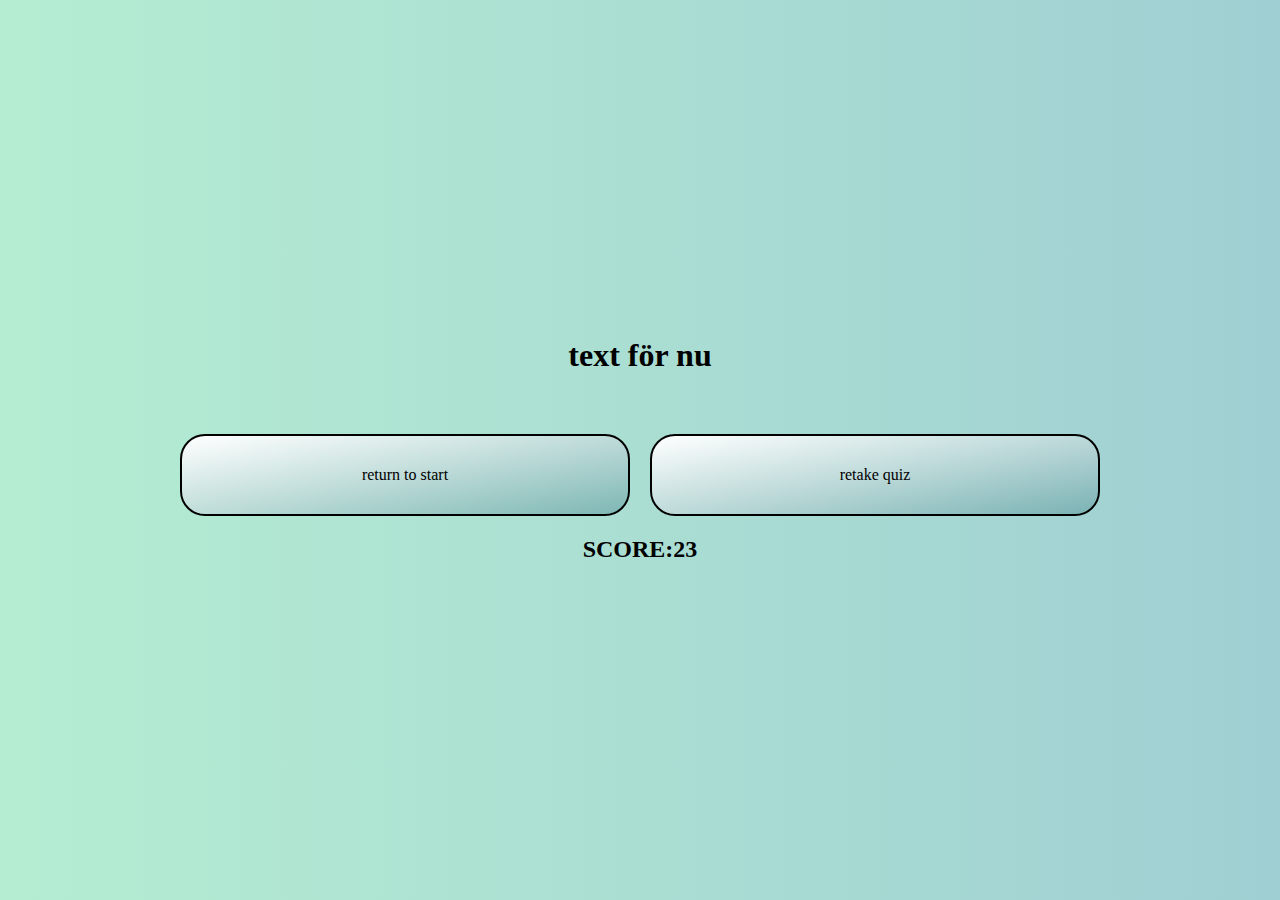
==== done.html @ 4bd15363 "a page after the quiz is done" ====
<!DOCTYPE html>
<html lang="en">
<head>
    <meta charset="UTF-8">
    <meta name="viewport" content="width=device-width, initial-scale=1.0">
    <title>Document</title>
    <link rel="stylesheet" href="./done.css">
    <script src="done.js"></script>
</head>
<body>
    <div class="maincontainer">
        <h1>text för nu</h1>
        <div class="buttons">
            <div class="questioncontainer" id="startpagebtn">
                <p>return to start</p>
            </div>
            <div class="questioncontainer" id="retakebtn">
                <p>retake quiz</p>
            </div>
        </div>
        <div class="scoredisplay">
            <p>SCORE:</p>
            <p>23</p>
        </div>
        
    </div>
    
</body>
</html>
---- done.css ----
@import "base.css";

* {
    margin: 0;
    padding: 0;
    box-sizing: border-box;
    
}

body {
    background: var(--background-gradient);
    display: flex;
    height: 100vh;
}

.questioncontainer {
    background: var(--card-background);
    border: 2px solid black;
    border-radius: 25px;
    margin: 10px;
    padding: 30px 10px;
    width: 380px;
    display: flex;
    justify-content: center;
}

.maincontainer {
    /*container för fråga och svar*/

    margin: 0 50px;
    display: flex;
    flex-direction: column;
    align-items: center;
    margin: auto;
}

h1 {
    padding-bottom: 50px;
}

.scoredisplay {
    display: flex;
    align-items: center;
    margin-top: 10px;
}

.scoredisplay p {
    font-weight: 600;
    font-size: 24px;
}

@media (min-width: 600px) {
    .questioncontainer {
        width: 450px;
    }
}

@media (min-width: 1000px) {
    .buttons {
        display: flex;
    }
}
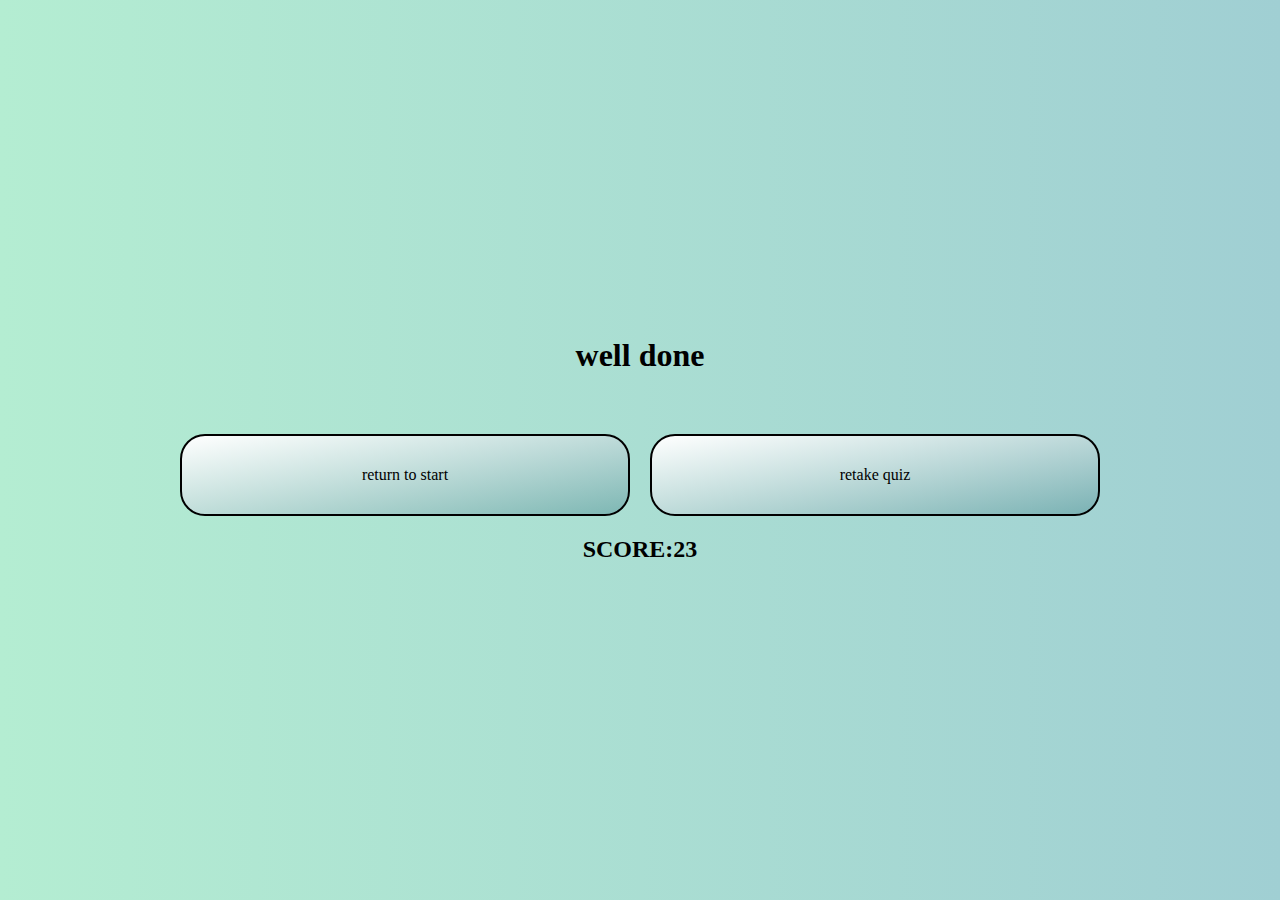
==== commit d79a30d3: "done screen completed for now" ====
--- a/done.html
+++ b/done.html
@@ -9,7 +9,7 @@
 </head>
 <body>
     <div class="maincontainer">
-        <h1>text för nu</h1>
+        <h1>well done</h1>
         <div class="buttons">
             <div class="questioncontainer" id="startpagebtn">
                 <p>return to start</p>
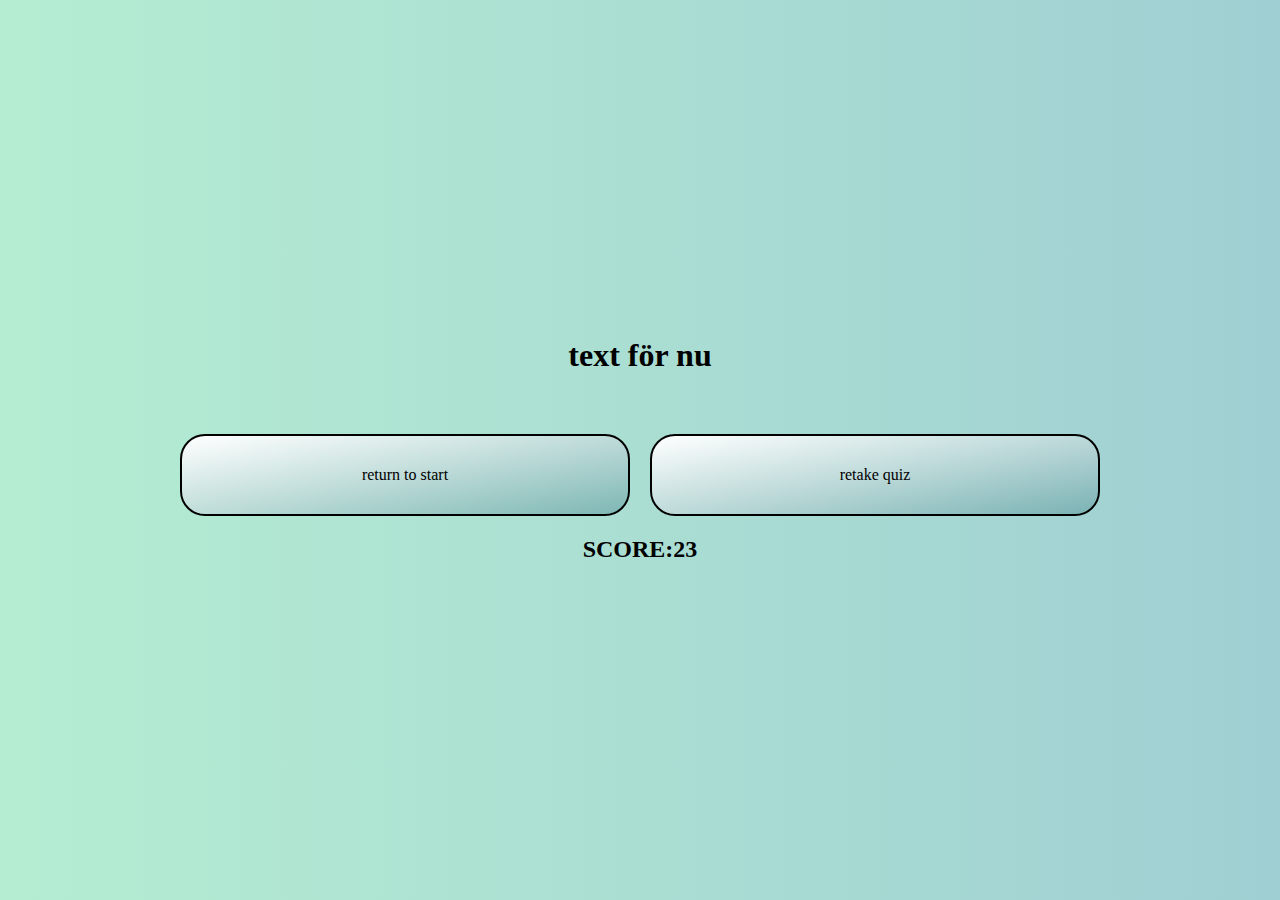
==== commit a9f15d3f: "Merge branch 'main' of https://github.com/Kemal-Guclu/QuizGame-Team-1 into aleksandar-feature" ====
--- a/done.html
+++ b/done.html
@@ -9,7 +9,7 @@
 </head>
 <body>
     <div class="maincontainer">
-        <h1>well done</h1>
+        <h1>text för nu</h1>
         <div class="buttons">
             <div class="questioncontainer" id="startpagebtn">
                 <p>return to start</p>
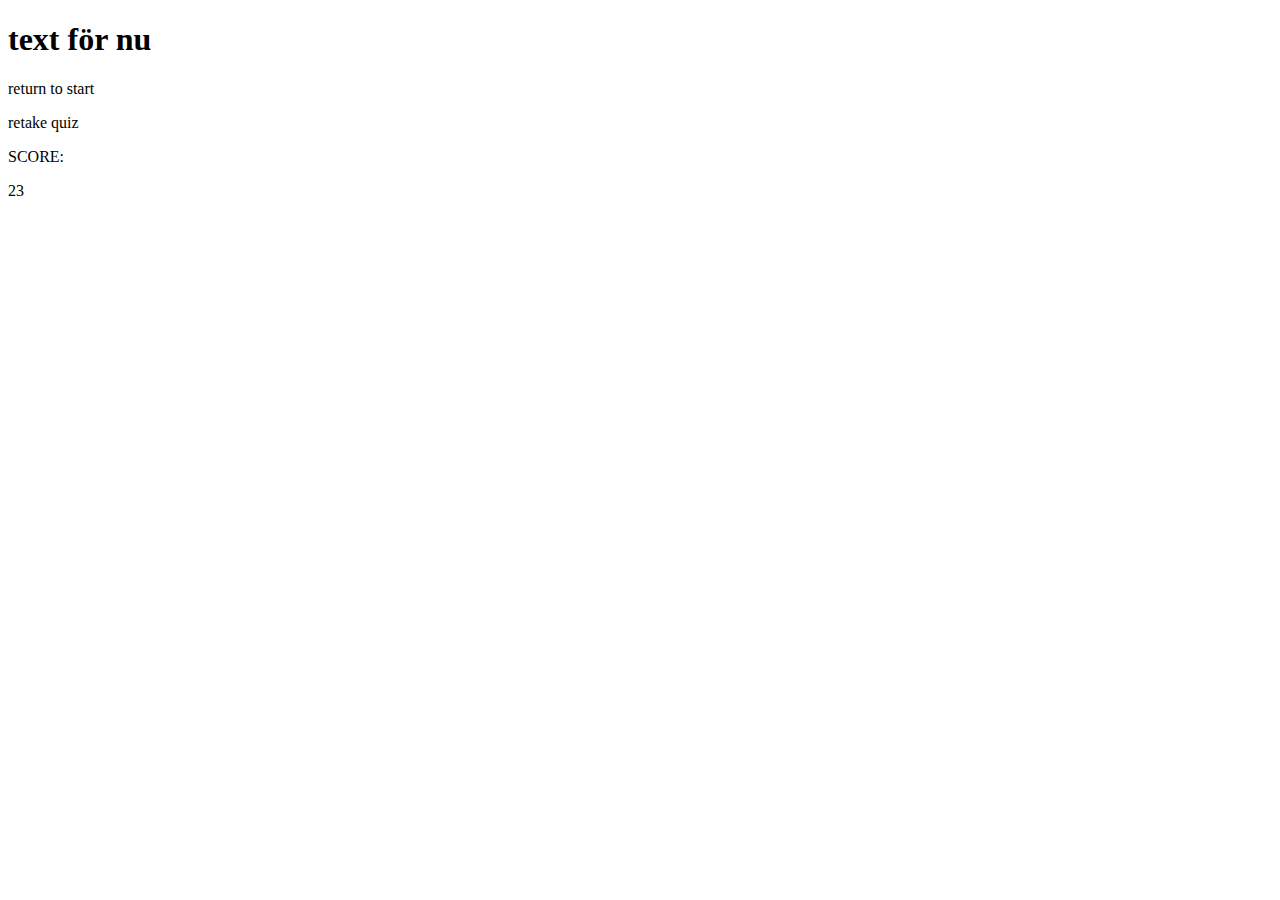
==== commit fff5cc90: "När tiden gått ut så får man två knappval, samt en länk är gjord för att backa tillbaka till huvudme" ====
--- a/done.html
+++ b/done.html
@@ -5,7 +5,7 @@
     <meta name="viewport" content="width=device-width, initial-scale=1.0">
     <title>Document</title>
     <link rel="stylesheet" href="./done.css">
-    <script src="done.js"></script>
+    <script src="done.js" defer></script>
 </head>
 <body>
     <div class="maincontainer">
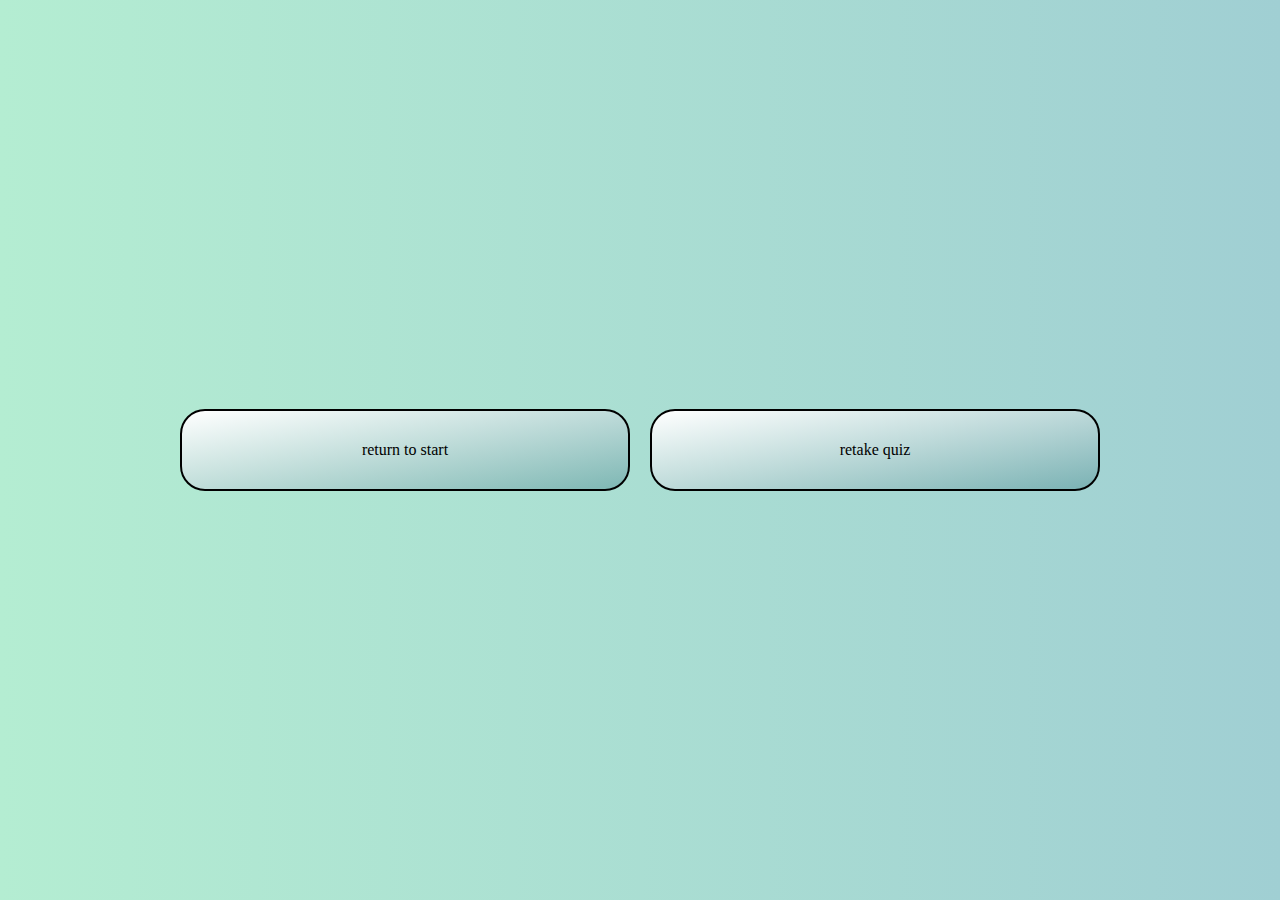
==== commit dbc16f1f: "Alla kategori kort funkar nu" ====
--- a/done.html
+++ b/done.html
@@ -9,7 +9,6 @@
 </head>
 <body>
     <div class="maincontainer">
-        <h1>text för nu</h1>
         <div class="buttons">
             <div class="questioncontainer" id="startpagebtn">
                 <p>return to start</p>
@@ -18,10 +17,6 @@
                 <p>retake quiz</p>
             </div>
         </div>
-        <div class="scoredisplay">
-            <p>SCORE:</p>
-            <p>23</p>
-        </div>
         
     </div>
     
--- a/done.css
+++ b/done.css
@@ -0,0 +1,62 @@
+@import "base.css";
+
+* {
+    margin: 0;
+    padding: 0;
+    box-sizing: border-box;
+    
+}
+
+body {
+    background: var(--background-gradient);
+    display: flex;
+    height: 100vh;
+}
+
+.questioncontainer {
+    background: var(--card-background);
+    border: 2px solid black;
+    border-radius: 25px;
+    margin: 10px;
+    padding: 30px 10px;
+    width: 380px;
+    display: flex;
+    justify-content: center;
+}
+
+.maincontainer {
+    /* container för fråga och svar */
+
+    margin: 0 50px;
+    display: flex;
+    flex-direction: column;
+    align-items: center;
+    margin: auto;
+}
+
+h1 {
+    padding-bottom: 50px;
+}
+
+.scoredisplay {
+    display: flex;
+    align-items: center;
+    margin-top: 10px;
+}
+
+.scoredisplay p {
+    font-weight: 600;
+    font-size: 24px;
+}
+
+@media (min-width: 600px) {
+    .questioncontainer {
+        width: 450px;
+    }
+}
+
+@media (min-width: 1000px) {
+    .buttons {
+        display: flex;
+    }
+}